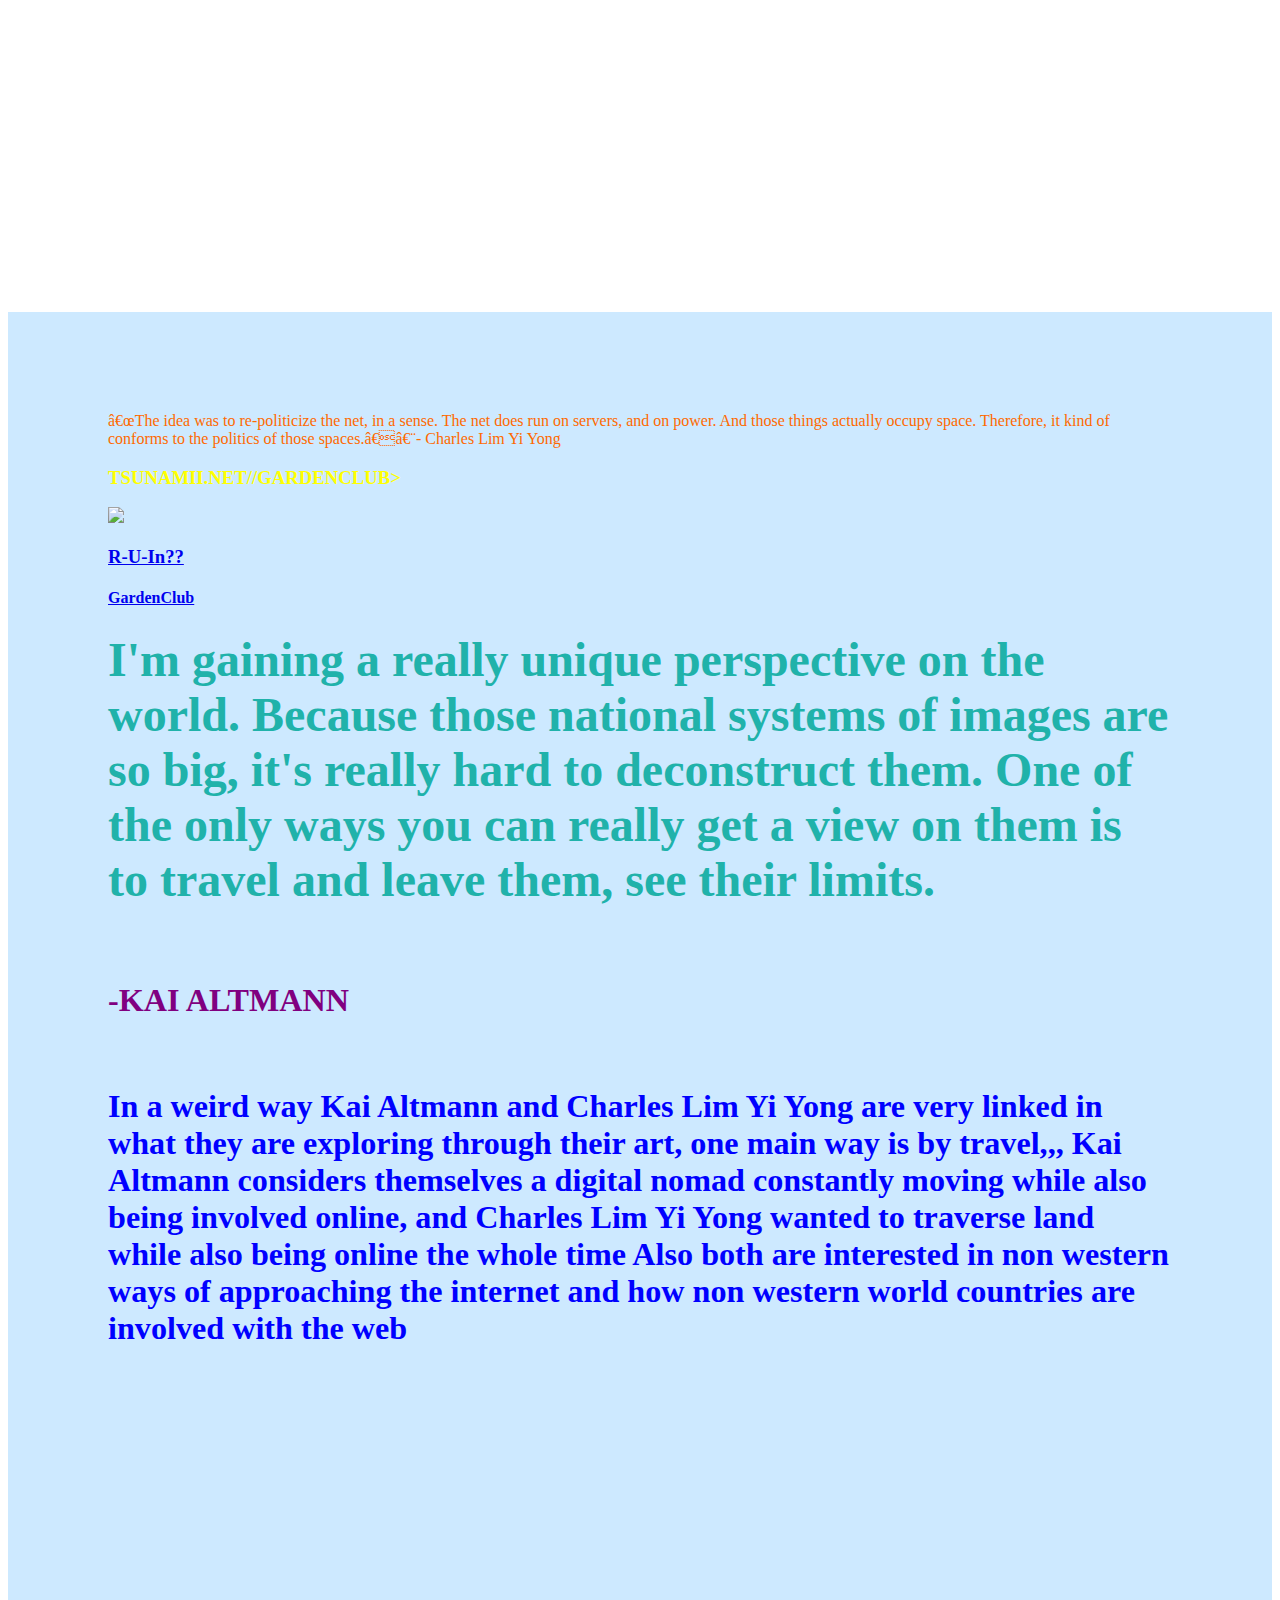
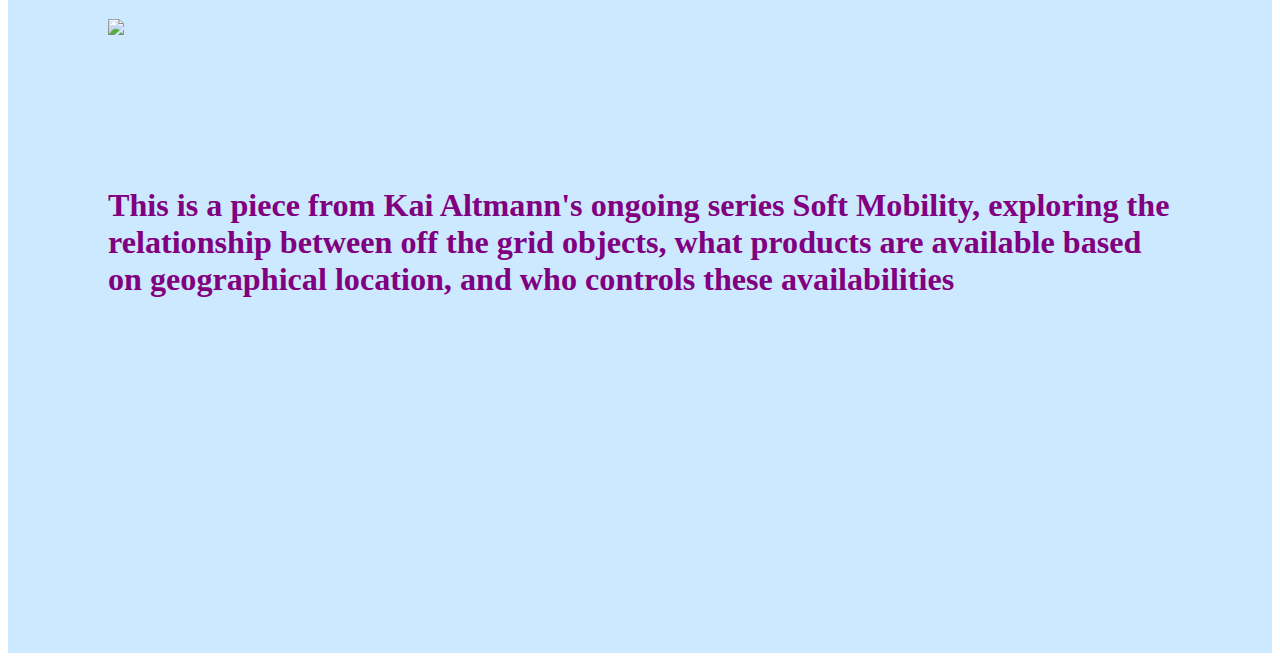
==== 2ArtistWebsites/index2.html @ bb1557b8 "Update index2.html" ====
<!DOCTYPE html>
<head>

    <title>2ARTISTS</title>
    
<style>
    div {padding: 100px;}
    </style>
    </head>
    <body>
    <iframe width="150%" height="300" scrolling="no" frameborder="no" allow="autoplay" src="https://w.soundcloud.com/player/?url=https%3A//api.soundcloud.com/tracks/470504826&color=%23ece2cf&auto_play=false&hide_related=false&show_comments=true&show_user=true&show_reposts=false&show_teaser=true&visual=true"></iframe>
    <div style="background-color: rgb(205, 233, 255)"
<h1><font color = 'FF69'> â€œThe idea was to re-politicize the net, in a sense. The net does run on servers, and on power. And those things actually occupy space. Therefore, it kind of conforms to the politics of those spaces.â€â€¨- Charles Lim Yi Yong </font></h1>
<h3><font color = 'yellow'> TSUNAMII.NET//GARDENCLUB> </h3>
    <img src= '2ArtistImages/SoftMobility.jpg'> </img>

<!--this is a comment I can leave notes for myself -->
<h3><font color = #6B8E23><a href=https://anthology.rhizome.org/r-u-in-s-garden-club>R-U-In??</font></h3>
<h4><font color = #6B8E23><a href=https://anthology.rhizome.org/alpha-3-4> GardenClub</font></a></h4>
<h6> <font color = #20B2AA size = "+13">I'm gaining a really unique perspective on the world. Because those national systems of images are so big, it's really hard to deconstruct them. One of the only ways you can really get a view on them is to travel and leave them, see their limits.<h6/>
    <h8><p><font color = purple> -KAI ALTMANN </a></h8>
    <br><br> 
    <h7><p><font color = blue> In a weird way Kai Altmann and Charles Lim Yi Yong are very linked in what they are exploring through their art, one main way is by travel,,, Kai Altmann considers themselves a digital nomad constantly moving while also being involved online, and Charles Lim Yi Yong wanted to traverse land while also being online the whole time
        Also both are interested in non western ways of approaching the internet and how non western world countries are involved with the web</a></h7>
           <br><br><br><br><br><br><br>
           <br>
<img src= "2ArtistImages/kaialtmann.jpg"> 
   </img>

<br><br><br><br>
<h8><p><font color = purple> This is a piece from Kai Altmann's ongoing series Soft Mobility, exploring the relationship between off the grid objects, what products are available based on geographical location, and who controls these availabilities
</p></h8>
<br><br><br>
<br>



<!-- paragraph element -->


</body>

</html>
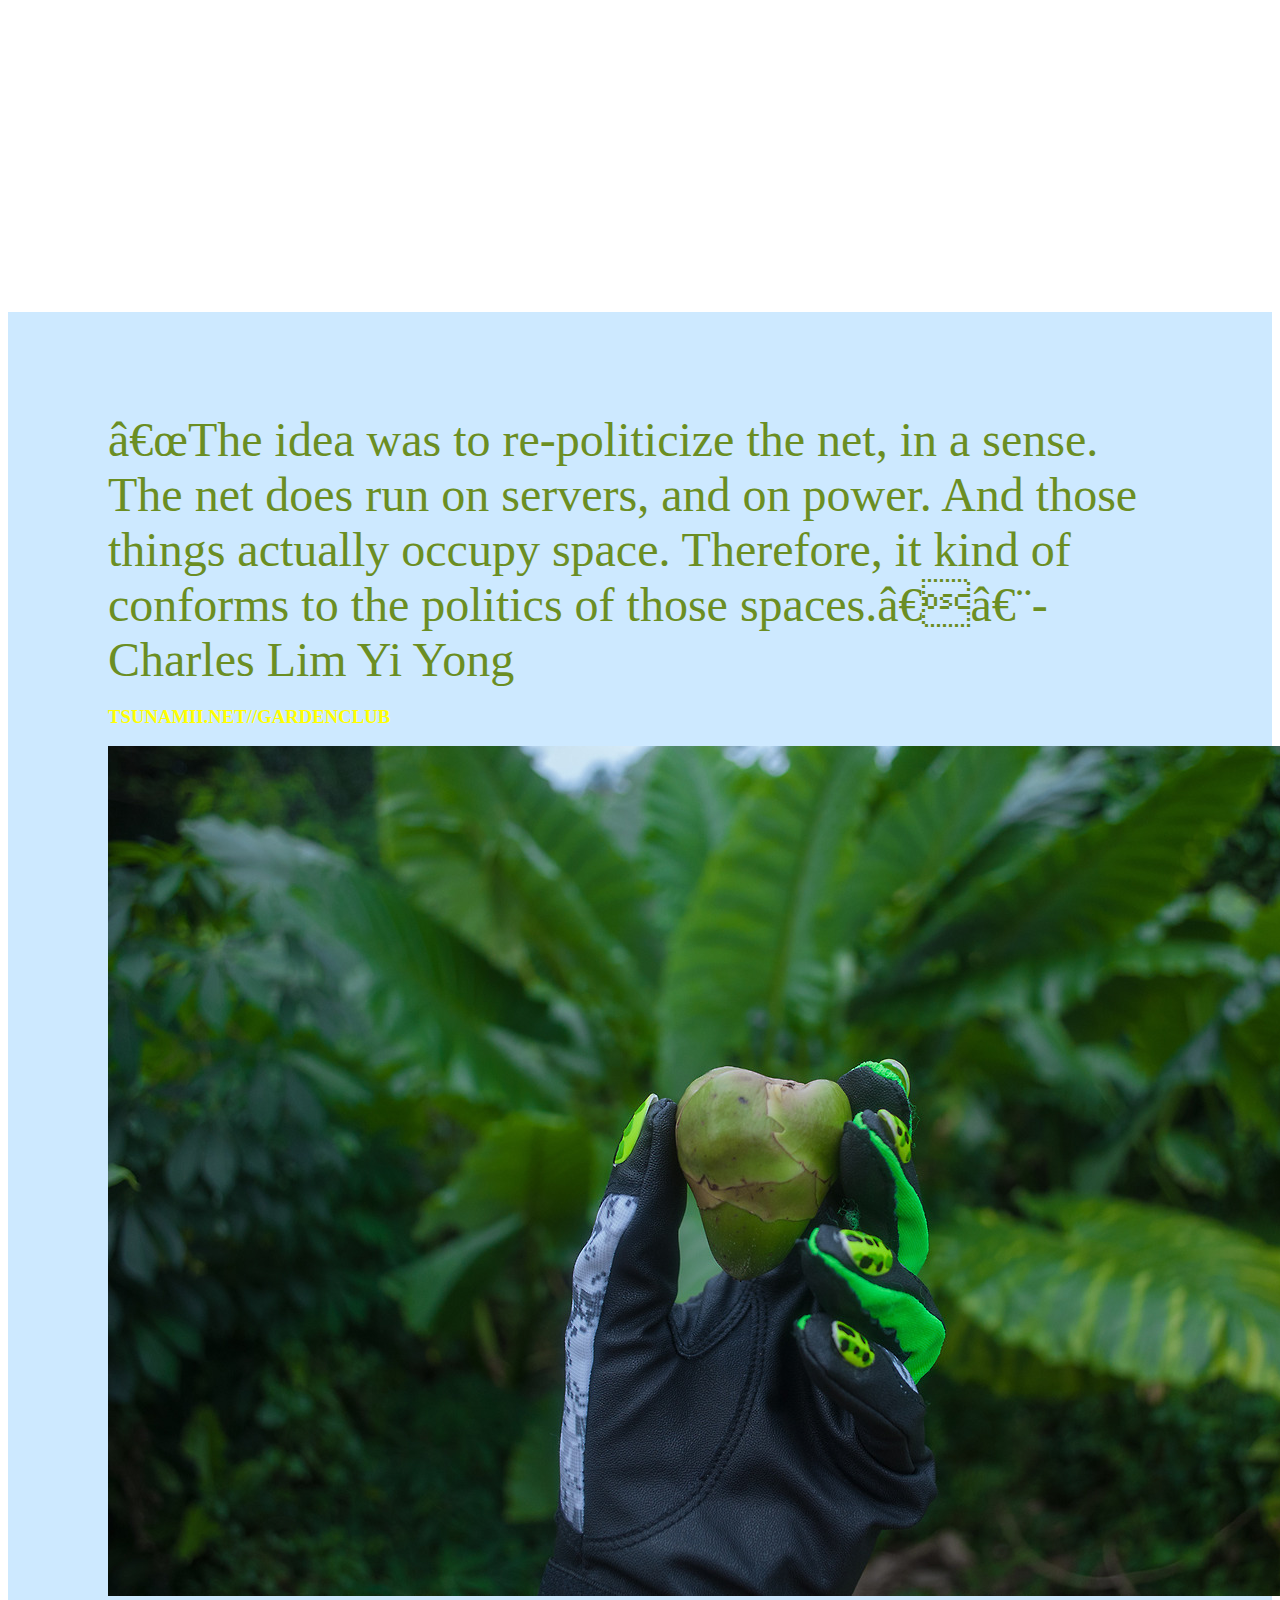
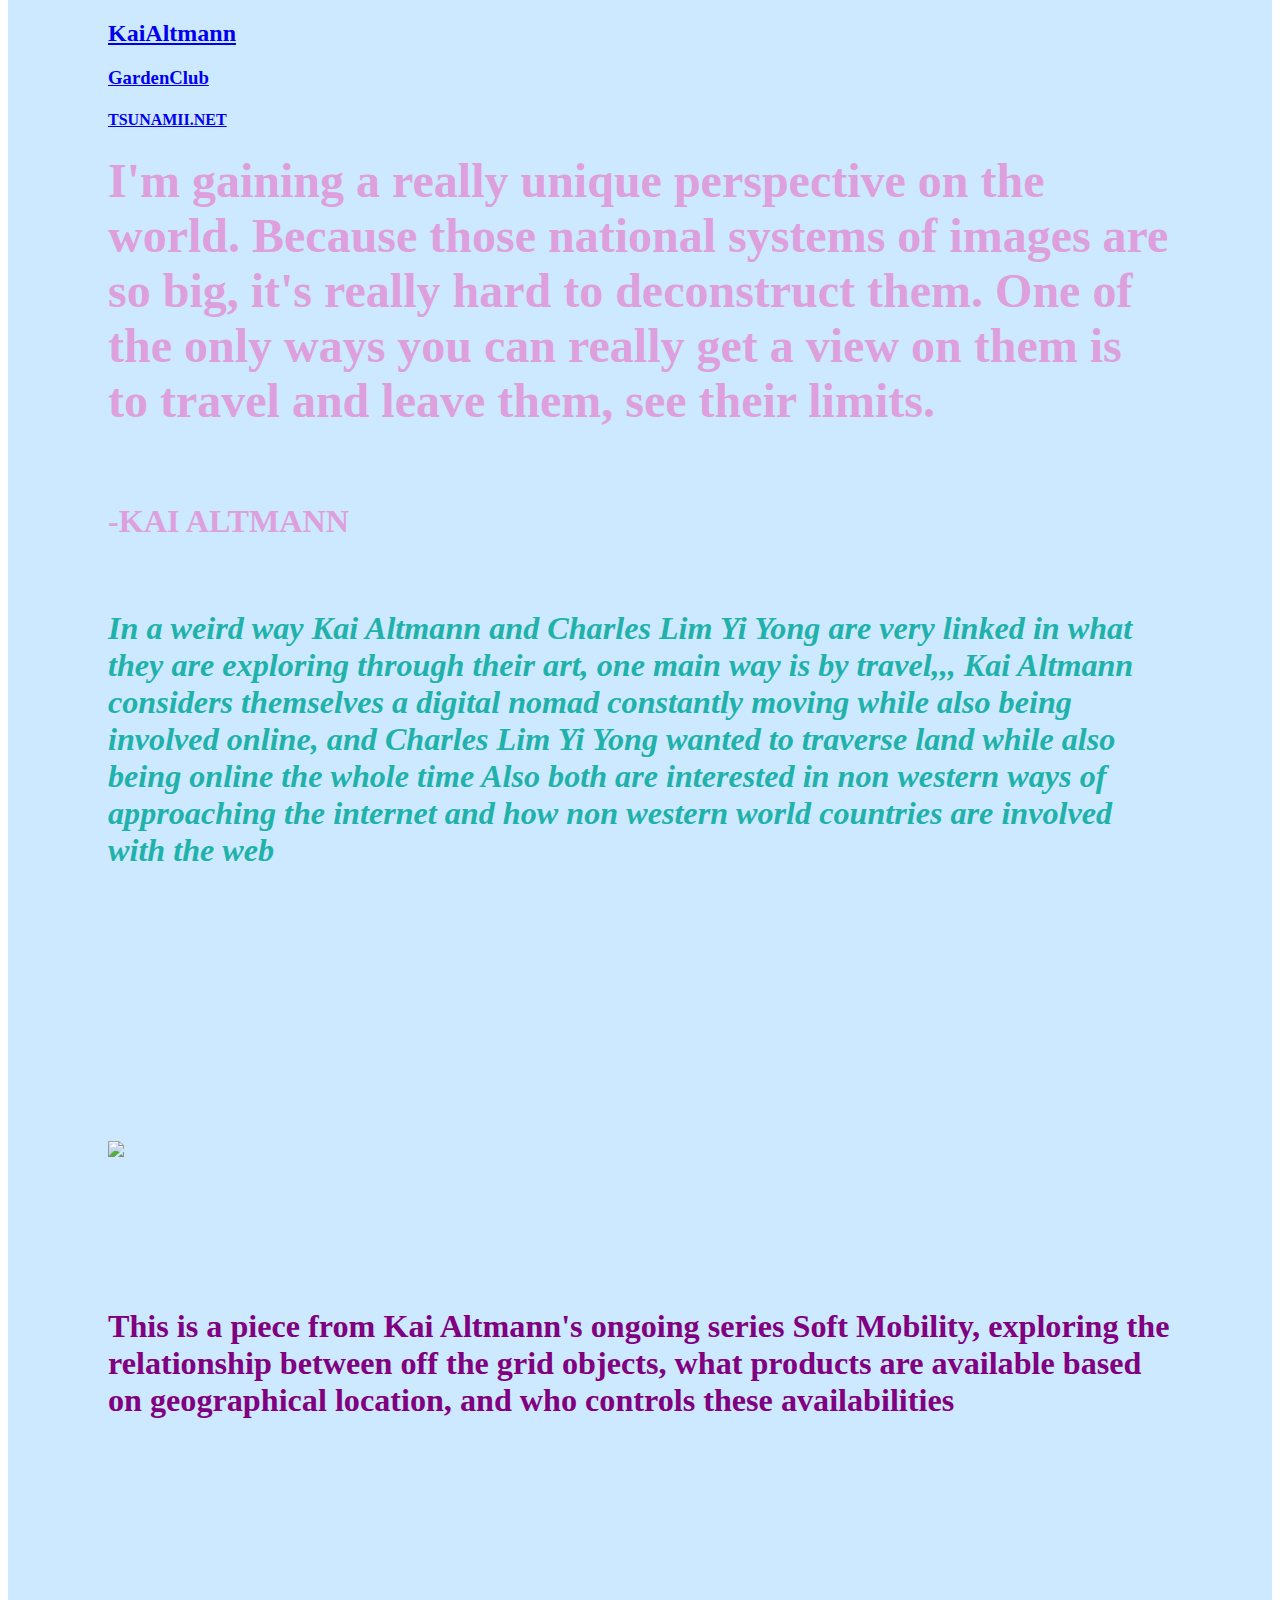
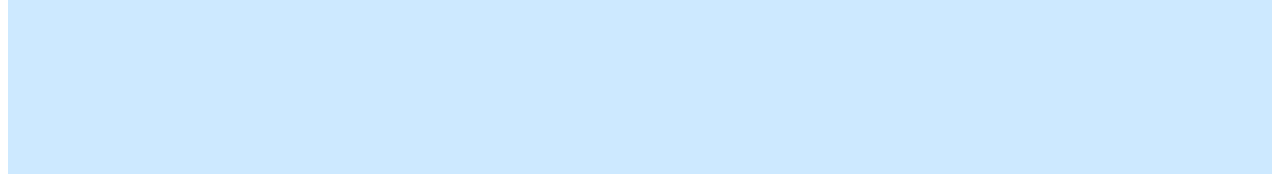
==== commit 0b46dc86: "phone interface" ====
--- a/2ArtistWebsites/index2.html
+++ b/2ArtistWebsites/index2.html
@@ -1,43 +1,44 @@
-<!DOCTYPE html>
-<head>
-
-    <title>2ARTISTS</title>
-    
-<style>
-    div {padding: 100px;}
-    </style>
-    </head>
-    <body>
-    <iframe width="150%" height="300" scrolling="no" frameborder="no" allow="autoplay" src="https://w.soundcloud.com/player/?url=https%3A//api.soundcloud.com/tracks/470504826&color=%23ece2cf&auto_play=false&hide_related=false&show_comments=true&show_user=true&show_reposts=false&show_teaser=true&visual=true"></iframe>
-    <div style="background-color: rgb(205, 233, 255)"
-<h1><font color = 'FF69'> â€œThe idea was to re-politicize the net, in a sense. The net does run on servers, and on power. And those things actually occupy space. Therefore, it kind of conforms to the politics of those spaces.â€â€¨- Charles Lim Yi Yong </font></h1>
-<h3><font color = 'yellow'> TSUNAMII.NET//GARDENCLUB> </h3>
-    <img src= '2ArtistImages/SoftMobility.jpg'> </img>
-
-<!--this is a comment I can leave notes for myself -->
-<h3><font color = #6B8E23><a href=https://anthology.rhizome.org/r-u-in-s-garden-club>R-U-In??</font></h3>
-<h4><font color = #6B8E23><a href=https://anthology.rhizome.org/alpha-3-4> GardenClub</font></a></h4>
-<h6> <font color = #20B2AA size = "+13">I'm gaining a really unique perspective on the world. Because those national systems of images are so big, it's really hard to deconstruct them. One of the only ways you can really get a view on them is to travel and leave them, see their limits.<h6/>
-    <h8><p><font color = purple> -KAI ALTMANN </a></h8>
-    <br><br> 
-    <h7><p><font color = blue> In a weird way Kai Altmann and Charles Lim Yi Yong are very linked in what they are exploring through their art, one main way is by travel,,, Kai Altmann considers themselves a digital nomad constantly moving while also being involved online, and Charles Lim Yi Yong wanted to traverse land while also being online the whole time
-        Also both are interested in non western ways of approaching the internet and how non western world countries are involved with the web</a></h7>
-           <br><br><br><br><br><br><br>
-           <br>
-<img src= "2ArtistImages/kaialtmann.jpg"> 
-   </img>
-
-<br><br><br><br>
-<h8><p><font color = purple> This is a piece from Kai Altmann's ongoing series Soft Mobility, exploring the relationship between off the grid objects, what products are available based on geographical location, and who controls these availabilities
-</p></h8>
-<br><br><br>
-<br>
-
-
-
-<!-- paragraph element -->
-
-
-</body>
-
-</html>
+<!DOCTYPE html>
+<head>
+
+    <title>2ARTISTS</title>
+    
+<style>
+    div {padding: 100px;}
+    </style>
+    </head>
+    <body>
+    <iframe width="150%" height="300" scrolling="no" frameborder="no" allow="autoplay" src="https://w.soundcloud.com/player/?url=https%3A//api.soundcloud.com/tracks/470504826&color=%23ece2cf&auto_play=false&hide_related=false&show_comments=true&show_user=true&show_reposts=false&show_teaser=true&visual=true"></iframe>
+    <div style="background-color: rgb(205, 233, 255)"
+<h1><font color = #6B8E23 size=+9> â€œThe idea was to re-politicize the net, in a sense. The net does run on servers, and on power. And those things actually occupy space. Therefore, it kind of conforms to the politics of those spaces.â€â€¨- Charles Lim Yi Yong </font></h1>
+<h3><font color = 'yellow'> TSUNAMII.NET//GARDENCLUB </h3>
+    <img src= '2ArtistImages/SoftMobility.jpg'> </img>
+ 
+<!--this is a comment I can leave notes for myself -->
+<h2><font color = FF69><a href=https://karialtmann.com>KaiAltmann</font></a></h2>
+<h3><font color = #6B8E23><a href=https://garden-club.link>GardenClub</font></h3>
+<h4><font color = #6B8E23><a href=http://latitudes.walkerart.org/artists/index8517.html> TSUNAMII.NET</font></a></h4>
+<h6> <font color = #DDA0DD size = "+13">I'm gaining a really unique perspective on the world. Because those national systems of images are so big, it's really hard to deconstruct them. One of the only ways you can really get a view on them is to travel and leave them, see their limits.<h6/>
+    <h8><p><font color = #DDA0DD> -KAI ALTMANN </a></h8>
+    <br><br> 
+    <h7><p><font color = #20B2AA> <i>In a weird way Kai Altmann and Charles Lim Yi Yong are very linked in what they are exploring through their art, one main way is by travel,,, Kai Altmann considers themselves a digital nomad constantly moving while also being involved online, and Charles Lim Yi Yong wanted to traverse land while also being online the whole time
+        Also both are interested in non western ways of approaching the internet and how non western world countries are involved with the web</i></a></h7>
+           <br><br><br><br><br><br><br>
+           <br>
+<img src= "2ArtistImages/kaialtmann.jpg"> 
+   </img>
+
+<br><br><br><br>
+<h8><p><font color = purple> This is a piece from Kai Altmann's ongoing series Soft Mobility, exploring the relationship between off the grid objects, what products are available based on geographical location, and who controls these availabilities
+</p></h8>
+<br><br><br>
+<br>
+
+
+
+<!-- paragraph element -->
+
+
+</body>
+
+</html>